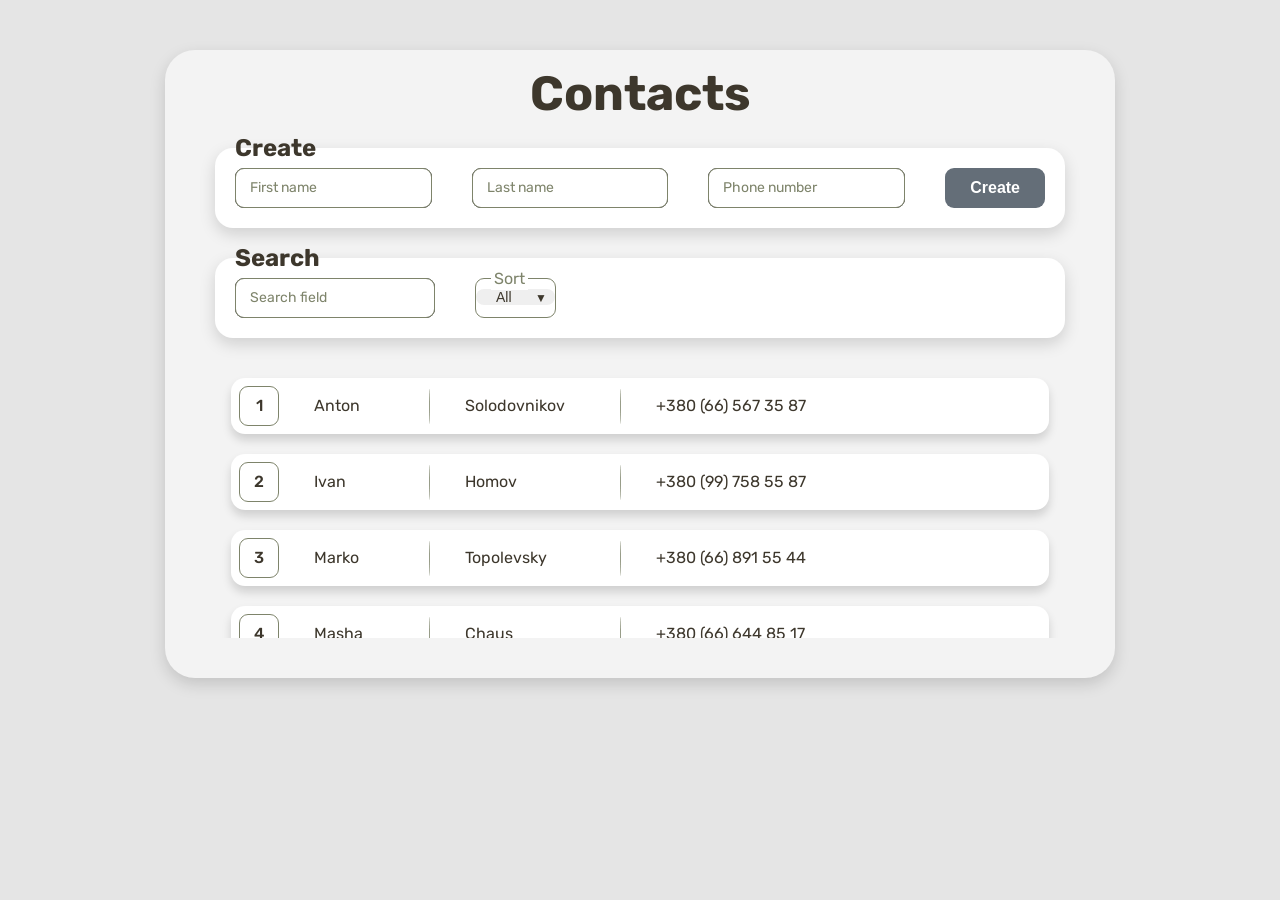
==== index.html @ b87a07ba "Added sort" ====
<!DOCTYPE html>
<html lang="en">

<head>
    <meta charset="UTF-8">
    <meta name="viewport" content="width=device-width, initial-scale=1.0">
    <link rel="stylesheet" href="css/reset.min.css">
    <link rel="stylesheet" href="css/style.css">
    <link href="https://fonts.googleapis.com/css2?family=Rubik:wght@300;400;500;600;700;800;900&display=swap"
        rel="stylesheet">

    <!-- ico -->
    <link rel="shortcut icon" href="img/icon.ico" type="image/x-icon">

    <title>Document</title>
</head>

<body>

    <section class="main-page">
        <div class="container">
            <div class="main-card">
                <div class="main-card-title">
                    Contacts
                </div>
                <div class="main-card-header">

                    <!-- Create card -->
                    <div class="card-secondary">

                        <!-- Create card title -->
                        <div class="create-title">
                            Create
                        </div>

                        <div class="create-inputs">

                            <!-- Input -->
                            <div class="create-input-wrapper">
                                <input type="text" class="input" required="required">
                                <span class="input-text">First name</span>
                            </div>

                            <!-- Input -->
                            <div class="create-input-wrapper">
                                <input type="text" class="input" required="required">
                                <span class="input-text">Last name</span>
                            </div>

                            <!-- Input -->
                            <div class="create-input-wrapper">
                                <input type="text" class="input" required="required">
                                <span class="input-text">Phone number</span>
                            </div>

                            <button class="create-button">
                                Create
                            </button>

                        </div>

                    </div>

                    <div class="card-secondary">

                        <!-- Create card title -->
                        <div class="create-title">
                            Search
                        </div>

                        <div class="create-inputs">

                            <!-- Search field -->
                            <div class="create-input-wrapper">
                                <input id="filterInput" type="text" class="input" required="required">
                                <span class="input-text">Search field</span>
                            </div>

                            <!-- Sort List -->
                            <div class="select">
                                <span class="input-text-select">Sort</span>
                                <select name="filter" class="filter">
                                    <option value="all">All</option>
                                    <option value="all">A - z</option>
                                    <option value="all">Z - a</option>
                                </select>
                            </div>

                        </div>

                    </div>
                </div>
                <ul id="contacts" class="main-card-body">
                    <li class="main-card-item">
                        <a href="#">
                            <div class="card-id">
                                1
                            </div>
                            <div class="card-first-name">
                                Anton
                            </div>
                            <span class="card-line"></span>
                            <div class="card-last-name">
                                Solodovnikov
                            </div>
                            <span class="card-line"></span>
                            <div class="card-phone-number">
                                +380 (66) 567 35 87
                            </div>
                        </a>
                    </li>

                    <li class="main-card-item">
                        <a href="#">
                            <div class="card-id">
                                2
                            </div>
                            <div class="card-first-name">
                                Ivan
                            </div>
                            <span class="card-line"></span>
                            <div class="card-last-name">
                                Homov
                            </div>
                            <span class="card-line"></span>
                            <div class="card-phone-number">
                                +380 (99) 758 55 87
                            </div>
                        </a>
                    </li>

                    <li class="main-card-item">
                        <a href="#">
                            <div class="card-id">
                                3
                            </div>
                            <div class="card-first-name">
                                Marko
                            </div>
                            <span class="card-line"></span>
                            <div class="card-last-name">
                                Topolevsky
                            </div>
                            <span class="card-line"></span>
                            <div class="card-phone-number">
                                +380 (66) 891 55 44
                            </div>
                        </a>
                    </li>

                    <li class="main-card-item">
                        <a href="#">
                            <div class="card-id">
                                4
                            </div>
                            <div class="card-first-name">
                                Masha
                            </div>
                            <span class="card-line"></span>
                            <div class="card-last-name">
                                Chaus
                            </div>
                            <span class="card-line"></span>
                            <div class="card-phone-number">
                                +380 (66) 644 85 17
                            </div>
                        </a>
                    </li>

                    <li class="main-card-item">
                        <a href="#">
                            <div class="card-id">
                                5
                            </div>
                            <div class="card-first-name">
                                Diana
                            </div>
                            <span class="card-line"></span>
                            <div class="card-last-name">
                                Vorobiova
                            </div>
                            <span class="card-line"></span>
                            <div class="card-phone-number">
                                +380 (66) 458 35 90
                            </div>
                        </a>
                    </li>

                    <li class="main-card-item">
                        <a href="#">
                            <div class="card-id">
                                6
                            </div>
                            <div class="card-first-name">
                                Dima
                            </div>
                            <span class="card-line"></span>
                            <div class="card-last-name">
                                Ivanov
                            </div>
                            <span class="card-line"></span>
                            <div class="card-phone-number">
                                +380 (66) 456 35 77
                            </div>
                        </a>
                    </li>

                </ul>
            </div>
        </div>
    </section>

    <script src="js/main.js"></script>
</body>

</html>
---- css/style.css ----
/* Basic */

* {
    box-sizing: border-box;
}

body {
    font-size: 16px;
    color: #3D372C;
}

/* Container */

.container {
    max-width: 950px;
    margin: 0 auto;
    padding: 50px 0;
}

/* Main page */

.main-page {
    height: 100vh;
    background: #E5E5E5;
    font-family: 'Rubik', sans-serif;
}

.main-card {
    width: 100%;
    min-height: 400px;
    height: 100%;
    border-radius: 30px;
    background: #F3F3F3;
    padding: 20px 50px 40px 50px;
    display: flex;
    flex-direction: column;
    align-items: center;
    box-shadow: 0px 6px 16px rgba(0, 0, 0, 0.15);
}

.main-card-title {
    font-weight: 700;
    font-size: 48px;
}

.main-card-header {
    width: 100%;
    display: flex;
    flex-direction: column;
}

.card-secondary {
    width: 100%;
    display: flex;
    flex-direction: column;
    background: #fff;
    border-radius: 18px;
    box-shadow: 0px 6px 16px rgba(0, 0, 0, 0.15);
    padding: 20px;
    position: relative;
    margin: 30px 0 0 0;
}

.create-title {
    font-size: 24px;
    font-weight: 700;
    position: absolute;
    top: 0;
    transform: translateY(-50%);
}

.create-inputs {
    width: 100%;
    display: flex;
    flex-direction: row;
}

.create-button {
    background: #646E78;
    border-radius: 9px;
    outline: none;
    border: 0;
    color: #fff;
    font-weight: 700;
    padding: 10px 25px;
    transition: all .2s ease-in-out;
}

.create-button:hover {
    background: #4a5158;
    transition: all .2s ease-in-out;
}

/* Inputs */

.create-input-wrapper {
    width: 200px;
    height: 40px;
    background: #000;
    border-radius: 9px;
    position: relative;
    margin-right: 40px;
}

.input {
    position: relative;
    width: 100%;
    height: 100%;
    border: 1.5px solid #7E846B;
    border-radius: 9px;
    outline: none;
    padding-left: 13px;
}

.input-text {
    position: absolute;
    top: 50%;
    left: 15px;
    transform: translateY(-50%);
    transition: all .3s ease-in-out;
    pointer-events: none;
    color: #7E846B;
    font-size: 14px;
}

.input:focus+.input-text, .input:valid+.input-text {
    top: 0;
    color: #7E846B;
    transition: all .3s ease-in-out;
    padding: 3px;
    background: #fff;
    font-size: 16px;
}

/* DropDown */

select {
    -webkit-appearance: none;
    -moz-appearance: none;
    appearance: none;
    border: none;
    outline: none;
    cursor: pointer;
    color: #3D372C;
    font-size: 14px;
}

.select::after {
    content: '\25BC';
    font-size: 12px;
    pointer-events: none;
    position: absolute;
    right: 8px;
    z-index: 3;
    transform: translateY(25%);
}

.select {
    position: relative;
    border: 1.5px solid #7E846B;
    border-radius: 9px;
    padding: 10px 0 10px 0;
}

.filter {
    overflow: hidden;
    border-radius: 9px;
    position: relative;
    z-index: 1;
    padding: 0 30px 0 20px;
}

.input-text-select {
    position: absolute;
    top: 0;
    left: 15px;
    transform: translateY(-50%);
    transition: all .3s ease-in-out;
    pointer-events: none;
    color: #7E846B;
    font-size: 14px;
    z-index: 2;
    padding: 3px;
    background: #fff;
    font-size: 16px;
}

option {
    color: #3D372C;
    font-size: 14px;
    width: 100%;
}

/* Card body */

.main-card-body {
    width: 100%;
    height: 280px;
    display: flex;
    flex-direction: column;
    margin: 20px 0 0 0;
    max-height: 280px;
    overflow-y: scroll;
    position: relative;
    padding: 0 1rem 0 1rem;
    scrollbar-width: 5px;
    padding-bottom: 20px;

}

.main-card-item a {
    width: 100%;
    background: #FFFFFF;
    box-shadow: 0px 6px 10px rgba(0, 0, 0, 0.15);
    border-radius: 14px;
    margin: 20px 0 0 0;
    display: flex;
    flex-direction: row;
    align-items: center;
    justify-content: start;
    padding: 8px;
    text-decoration: none;
    color: #3D372C;
}

.card-id {
    width: 40px;
    height: 40px;
    display: flex;
    justify-content: center;
    align-items: center;
    border: 1.5px solid #7E846B;
    border-radius: 9px;
    font-weight: 500;
}

.card-first-name {
    max-width: 80px;
    width: 100%;
    margin: 0 0 0 35px;
}

.card-last-name {
    max-width: 120px;
    width: 100%;
}

.card-line {
    height: 35px;
    width: 1px;
    margin: 0 35px;
    border-radius: 50%;
    background: rgba(126, 132, 107, .8);
}

#contacts::-webkit-scrollbar-track {
    -webkit-box-shadow: inset 0 0 6px rgba(0, 0, 0, 0.3);
    border-radius: 10px;
    background-color: #F5F5F5;
    width: 10px;
}

#contacts::-webkit-scrollbar {
    width: 12px;
    background-color: #F5F5F5;
}

#contacts::-webkit-scrollbar-thumb {
    border-radius: 10px;
    -webkit-box-shadow: inset 0 0 6px rgba(0, 0, 0, .3);
    background-color: #646E78;
    transition: all .2s ease-in-out;
}

#contacts::-webkit-scrollbar-thumb:hover {
    background: #4a5158;
    transition: all .2s ease-in-out;
}
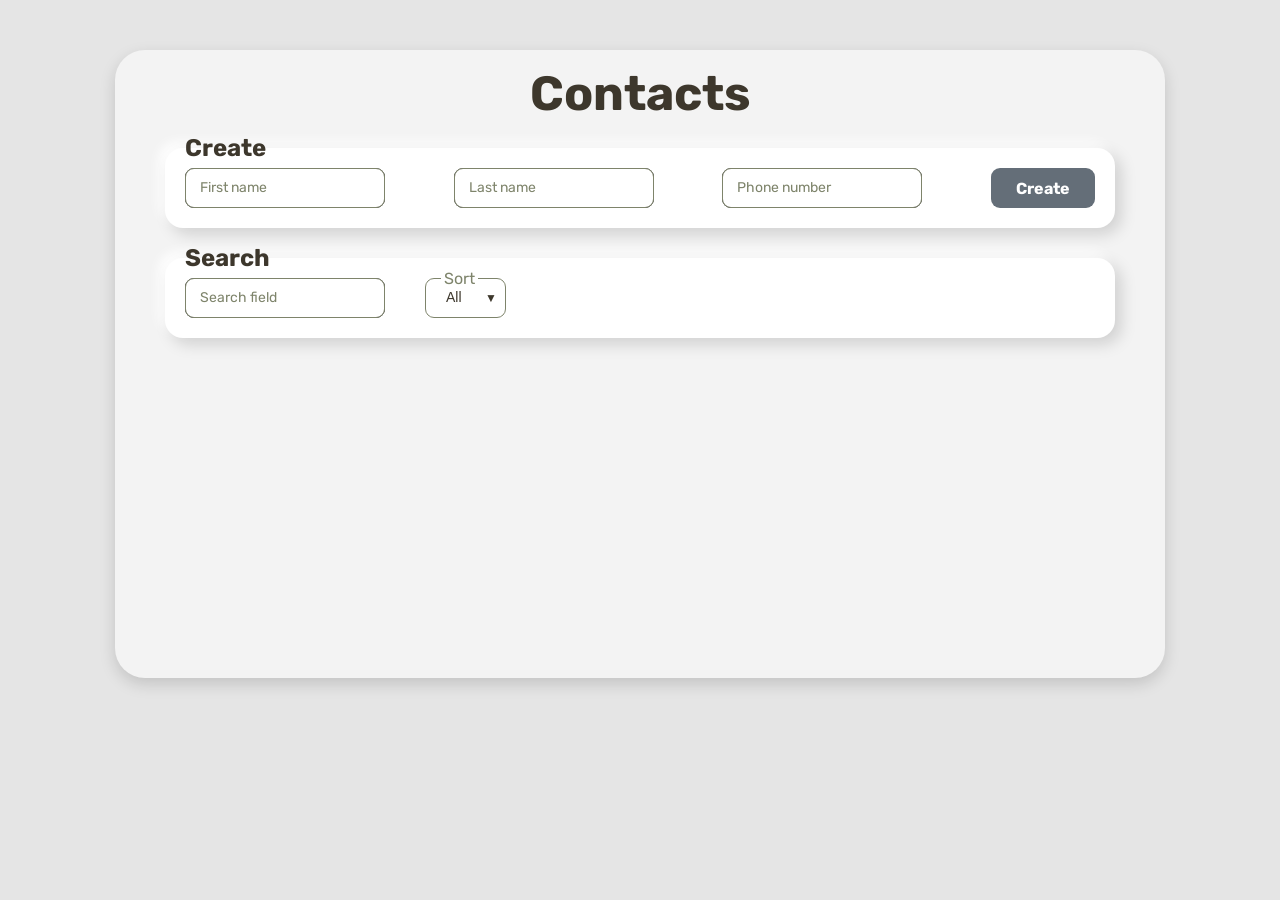
==== commit 6bdce21a: "Added 4th lab" ====
--- a/index.html
+++ b/index.html
@@ -6,8 +6,7 @@
     <meta name="viewport" content="width=device-width, initial-scale=1.0">
     <link rel="stylesheet" href="css/reset.min.css">
     <link rel="stylesheet" href="css/style.css">
-    <link href="https://fonts.googleapis.com/css2?family=Rubik:wght@300;400;500;600;700;800;900&display=swap"
-        rel="stylesheet">
+    <link href="https://fonts.googleapis.com/css2?family=Rubik:wght@300;400;500;600;700;800;900&display=swap" rel="stylesheet">
 
     <!-- ico -->
     <link rel="shortcut icon" href="img/icon.ico" type="image/x-icon">
@@ -33,28 +32,33 @@
                             Create
                         </div>
 
-                        <div class="create-inputs">
+                        <div class="create-inputs between">
 
                             <!-- Input -->
                             <div class="create-input-wrapper">
-                                <input type="text" class="input" required="required">
+                                <input type="hidden" id="saveindex">
+                                <input id="firstNameInput" type="text" class="input" required="required">
                                 <span class="input-text">First name</span>
                             </div>
 
                             <!-- Input -->
                             <div class="create-input-wrapper">
-                                <input type="text" class="input" required="required">
+                                <input id="lastNameInput" type="text" class="input" required="required">
                                 <span class="input-text">Last name</span>
                             </div>
 
                             <!-- Input -->
                             <div class="create-input-wrapper">
-                                <input type="text" class="input" required="required">
+                                <input id="number" type="text" class="input" required="required">
                                 <span class="input-text">Phone number</span>
                             </div>
 
-                            <button class="create-button">
+                            <button id="btnCreateContact" class="create-button">
                                 Create
+                            </button>
+
+                            <button id="btnSaveContact" class="create-button" style="display: none">
+                                Save
                             </button>
 
                         </div>
@@ -91,119 +95,7 @@
                     </div>
                 </div>
                 <ul id="contacts" class="main-card-body">
-                    <li class="main-card-item">
-                        <a href="#">
-                            <div class="card-id">
-                                1
-                            </div>
-                            <div class="card-first-name">
-                                Anton
-                            </div>
-                            <span class="card-line"></span>
-                            <div class="card-last-name">
-                                Solodovnikov
-                            </div>
-                            <span class="card-line"></span>
-                            <div class="card-phone-number">
-                                +380 (66) 567 35 87
-                            </div>
-                        </a>
-                    </li>
-
-                    <li class="main-card-item">
-                        <a href="#">
-                            <div class="card-id">
-                                2
-                            </div>
-                            <div class="card-first-name">
-                                Ivan
-                            </div>
-                            <span class="card-line"></span>
-                            <div class="card-last-name">
-                                Homov
-                            </div>
-                            <span class="card-line"></span>
-                            <div class="card-phone-number">
-                                +380 (99) 758 55 87
-                            </div>
-                        </a>
-                    </li>
-
-                    <li class="main-card-item">
-                        <a href="#">
-                            <div class="card-id">
-                                3
-                            </div>
-                            <div class="card-first-name">
-                                Marko
-                            </div>
-                            <span class="card-line"></span>
-                            <div class="card-last-name">
-                                Topolevsky
-                            </div>
-                            <span class="card-line"></span>
-                            <div class="card-phone-number">
-                                +380 (66) 891 55 44
-                            </div>
-                        </a>
-                    </li>
-
-                    <li class="main-card-item">
-                        <a href="#">
-                            <div class="card-id">
-                                4
-                            </div>
-                            <div class="card-first-name">
-                                Masha
-                            </div>
-                            <span class="card-line"></span>
-                            <div class="card-last-name">
-                                Chaus
-                            </div>
-                            <span class="card-line"></span>
-                            <div class="card-phone-number">
-                                +380 (66) 644 85 17
-                            </div>
-                        </a>
-                    </li>
-
-                    <li class="main-card-item">
-                        <a href="#">
-                            <div class="card-id">
-                                5
-                            </div>
-                            <div class="card-first-name">
-                                Diana
-                            </div>
-                            <span class="card-line"></span>
-                            <div class="card-last-name">
-                                Vorobiova
-                            </div>
-                            <span class="card-line"></span>
-                            <div class="card-phone-number">
-                                +380 (66) 458 35 90
-                            </div>
-                        </a>
-                    </li>
-
-                    <li class="main-card-item">
-                        <a href="#">
-                            <div class="card-id">
-                                6
-                            </div>
-                            <div class="card-first-name">
-                                Dima
-                            </div>
-                            <span class="card-line"></span>
-                            <div class="card-last-name">
-                                Ivanov
-                            </div>
-                            <span class="card-line"></span>
-                            <div class="card-phone-number">
-                                +380 (66) 456 35 77
-                            </div>
-                        </a>
-                    </li>
+                    
 
                 </ul>
             </div>
--- a/css/style.css
+++ b/css/style.css
@@ -1,7 +1,12 @@
 /* Basic */
+
+html, button {
+    font-family: 'Rubik', 'Arial', sans-serif;
+}
 
 * {
     box-sizing: border-box;
+    
 }
 
 body {
@@ -9,10 +14,11 @@
     color: #3D372C;
 }
 
+
 /* Container */
 
 .container {
-    max-width: 950px;
+    max-width: 1050px;
     margin: 0 auto;
     padding: 50px 0;
 }
@@ -22,7 +28,7 @@
 .main-page {
     height: 100vh;
     background: #E5E5E5;
-    font-family: 'Rubik', sans-serif;
+    
 }
 
 .main-card {
@@ -55,7 +61,8 @@
     flex-direction: column;
     background: #fff;
     border-radius: 18px;
-    box-shadow: 0px 6px 16px rgba(0, 0, 0, 0.15);
+    box-shadow: 6px 6px 16px rgba(0, 0, 0, 0.15),
+    -6px -6px 12px rgb(255, 255, 255);
     padding: 20px;
     position: relative;
     margin: 30px 0 0 0;
@@ -75,6 +82,10 @@
     flex-direction: row;
 }
 
+.between {
+    justify-content: space-between;
+}
+
 .create-button {
     background: #646E78;
     border-radius: 9px;
@@ -110,6 +121,10 @@
     border-radius: 9px;
     outline: none;
     padding-left: 13px;
+}
+
+.input.error-input {
+    border-color: rgb(230, 67, 67);
 }
 
 .input-text {
@@ -121,6 +136,7 @@
     pointer-events: none;
     color: #7E846B;
     font-size: 14px;
+    border-radius: 5px;
 }
 
 .input:focus+.input-text, .input:valid+.input-text {
@@ -164,9 +180,9 @@
 
 .filter {
     overflow: hidden;
-    border-radius: 9px;
     position: relative;
     z-index: 1;
+    background: rgba(0, 0, 0, 0);
     padding: 0 30px 0 20px;
 }
 
@@ -211,7 +227,8 @@
 .main-card-item a {
     width: 100%;
     background: #FFFFFF;
-    box-shadow: 0px 6px 10px rgba(0, 0, 0, 0.15);
+    box-shadow: 6px 6px 10px rgba(0, 0, 0, 0.15),
+    -5px -5px 8px #fff;
     border-radius: 14px;
     margin: 20px 0 0 0;
     display: flex;
@@ -223,6 +240,12 @@
     color: #3D372C;
 }
 
+.card-info {
+    width: 100%;
+    display: flex;
+    align-items: center;
+}
+
 .card-id {
     width: 40px;
     height: 40px;
@@ -248,9 +271,46 @@
 .card-line {
     height: 35px;
     width: 1px;
-    margin: 0 35px;
+    margin: 0 25px;
     border-radius: 50%;
     background: rgba(126, 132, 107, .8);
+}
+
+.card-button-wrapper {
+    display: flex;
+    justify-content: flex-end;
+}
+
+.card-btn {
+    border: 1.5px solid #646E78;
+    outline: none;
+    color: #646E78;
+    background: none;
+    font-weight: 700;
+    padding: 10px 25px;
+    border-radius: 9px;
+    font-size: 12px;
+    margin-left: 15px;
+    transition: all .2s ease-in-out;
+}
+
+.card-btn:hover {
+    background: #646E78;
+    color: #fff;
+    transition: all .2s ease-in-out;
+}
+
+.card-btn:last-child {
+    border: none;
+    background: #da4a48;
+    color: #fff;
+    transition: all .2s ease-in-out;
+}
+
+.card-btn:last-child:hover {
+    background: #c24341;
+    color: #fff;
+    transition: all .2s ease-in-out;
 }
 
 #contacts::-webkit-scrollbar-track {
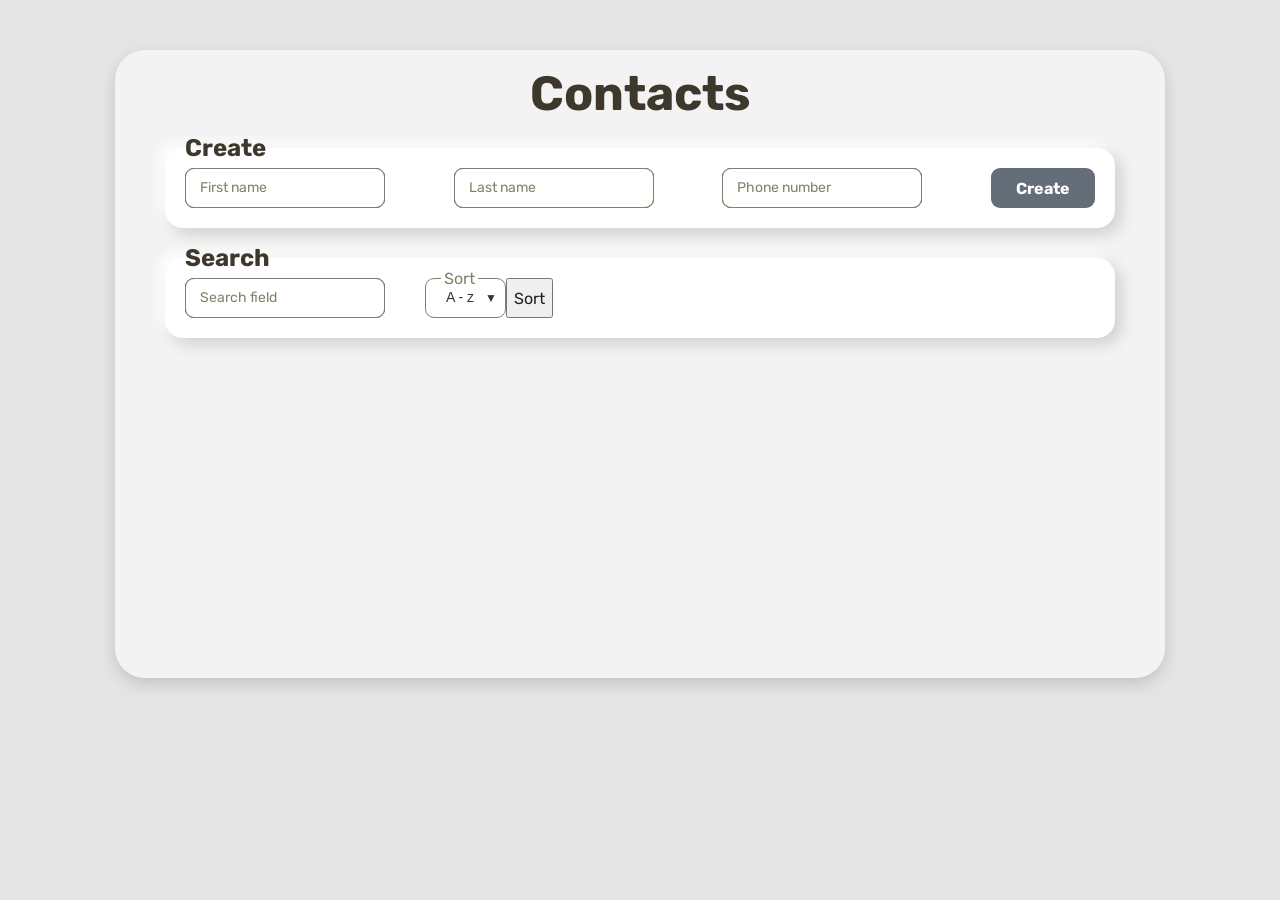
==== commit 1dcbe858: "Added sort" ====
--- a/index.html
+++ b/index.html
@@ -83,12 +83,13 @@
                             <!-- Sort List -->
                             <div class="select">
                                 <span class="input-text-select">Sort</span>
-                                <select name="filter" class="filter">
-                                    <option value="all">All</option>
-                                    <option value="all">A - z</option>
-                                    <option value="all">Z - a</option>
+                                <select id="sortFilter" name="filter" class="filter">
+                                    <option id="sortOption" value="ascending">A - z</option>
+                                    <option id="sortOption" value="descending">Z - a</option>
                                 </select>
                             </div>
+
+                            <button id="btnSort" class="btn-sort">Sort</button>
 
                         </div>
 
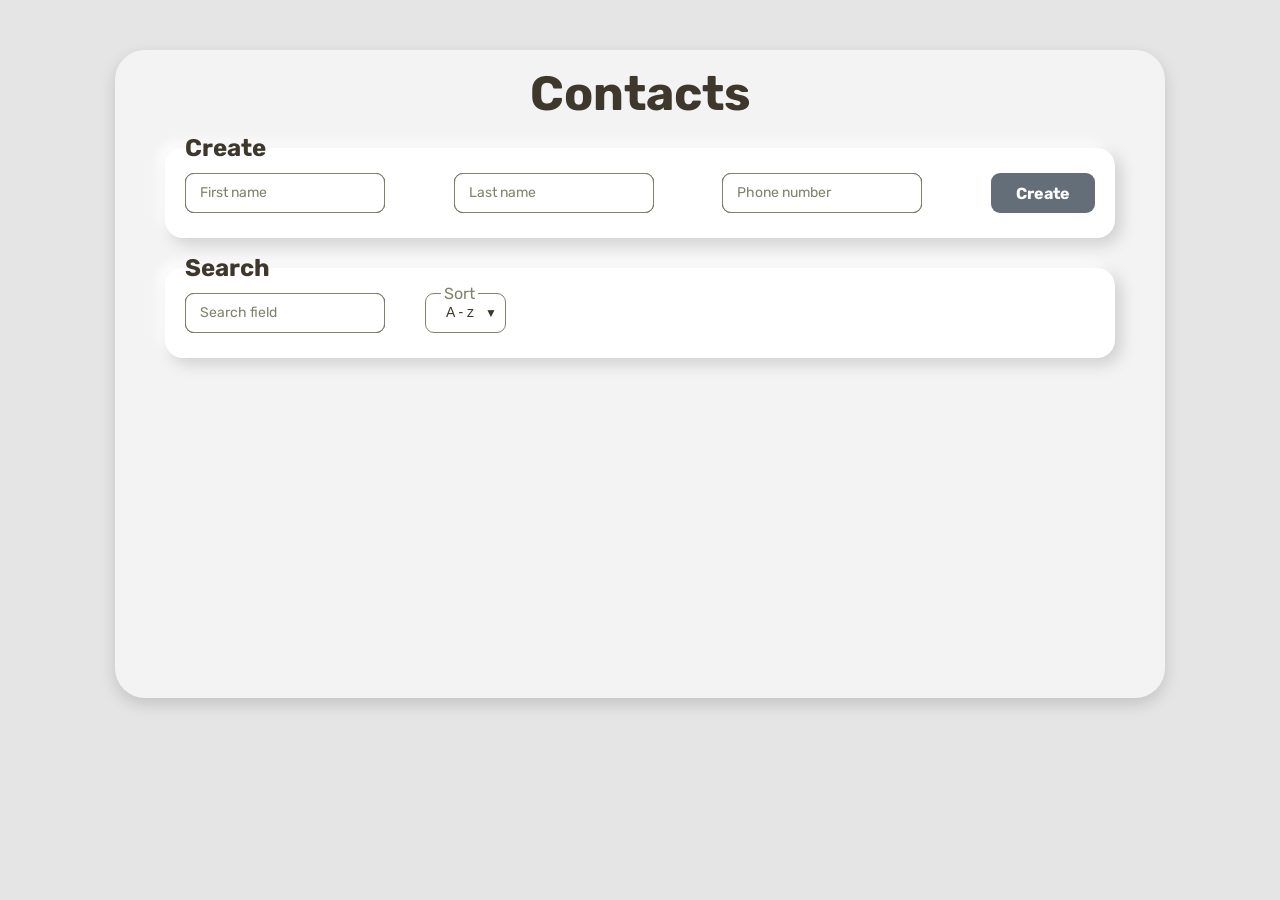
==== commit cb826da8: "Added Input Validator" ====
--- a/index.html
+++ b/index.html
@@ -35,16 +35,22 @@
                         <div class="create-inputs between">
 
                             <!-- Input -->
-                            <div class="create-input-wrapper">
+                            <div id="firstInputWrapper" class="create-input-wrapper">
                                 <input type="hidden" id="saveindex">
                                 <input id="firstNameInput" type="text" class="input" required="required">
                                 <span class="input-text">First name</span>
+                                <span class="input-check-icon"></span>
+                                <span class="input-error-icon"></span>
+                                <span class="input-error-text">Field cannot be blank</span>
                             </div>
 
                             <!-- Input -->
-                            <div class="create-input-wrapper">
+                            <div id="lastInputWrapper" class="create-input-wrapper">
                                 <input id="lastNameInput" type="text" class="input" required="required">
                                 <span class="input-text">Last name</span>
+                                <span class="input-check-icon"></span>
+                                <span class="input-error-icon"></span>
+                                <span class="input-error-text">Field cannot be blank</span>
                             </div>
 
                             <!-- Input -->
@@ -89,8 +95,6 @@
                                 </select>
                             </div>
 
-                            <button id="btnSort" class="btn-sort">Sort</button>
-
                         </div>
 
                     </div>
--- a/css/style.css
+++ b/css/style.css
@@ -63,7 +63,7 @@
     border-radius: 18px;
     box-shadow: 6px 6px 16px rgba(0, 0, 0, 0.15),
     -6px -6px 12px rgb(255, 255, 255);
-    padding: 20px;
+    padding: 25px 20px;
     position: relative;
     margin: 30px 0 0 0;
 }
@@ -127,6 +127,36 @@
     border-color: rgb(230, 67, 67);
 }
 
+.input-check-icon {
+    width: 20px;
+    height: 20px;
+    background: url('../img/check-circle.svg');
+    position: absolute;
+    right: 10px;
+    top: 50%;
+    transform: translateY(-50%);
+    visibility: hidden;
+}
+
+.input-error-icon {
+    width: 20px;
+    height: 20px;
+    background: url('../img/alert-circle.svg');
+    position: absolute;
+    right: 10px;
+    top: 50%;
+    transform: translateY(-50%);
+    visibility: hidden;
+}
+.input-error-text {
+    position: absolute;
+    font-size: 13px;
+    color: rgb(230, 67, 67);
+    bottom: -17px;
+    left: 2px;
+    visibility: hidden;
+}
+
 .input-text {
     position: absolute;
     top: 50%;
@@ -138,6 +168,37 @@
     font-size: 14px;
     border-radius: 5px;
 }
+
+.check .input-text {
+    color: #83E256;
+}
+.error .input-text {
+    color: #E26756;
+}
+
+.check .input {
+    border-color: #83E256;
+}
+.error .input {
+    border-color: #E26756;
+}
+
+.check .input-check-icon {
+    visibility: visible;
+}
+.error .input-check-icon {
+    visibility: hidden;
+}
+
+.check .input-error-text {
+    visibility: hidden;
+}
+.error .input-error-text, .error .input-error-icon {
+    visibility: visible;
+}
+
+
+
 
 .input:focus+.input-text, .input:valid+.input-text {
     top: 0;
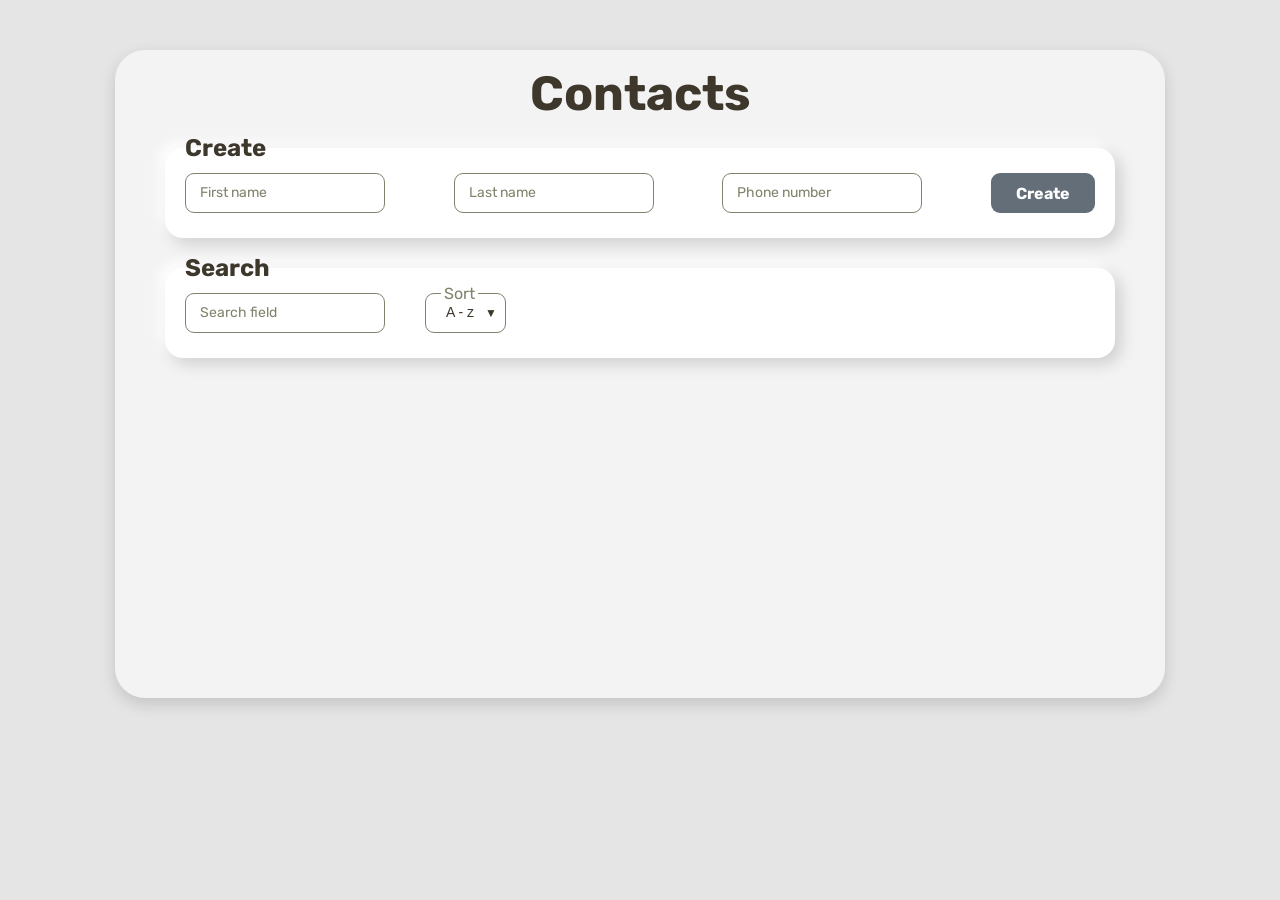
==== commit 0ecf1aa1: "Split the CSS file" ====
--- a/index.html
+++ b/index.html
@@ -4,9 +4,9 @@
 <head>
     <meta charset="UTF-8">
     <meta name="viewport" content="width=device-width, initial-scale=1.0">
-    <link rel="stylesheet" href="css/reset.min.css">
     <link rel="stylesheet" href="css/style.css">
-    <link href="https://fonts.googleapis.com/css2?family=Rubik:wght@300;400;500;600;700;800;900&display=swap" rel="stylesheet">
+    <link href="https://fonts.googleapis.com/css2?family=Rubik:wght@300;400;500;600;700;800;900&display=swap"
+        rel="stylesheet">
 
     <!-- ico -->
     <link rel="shortcut icon" href="img/icon.ico" type="image/x-icon">
@@ -100,7 +100,7 @@
                     </div>
                 </div>
                 <ul id="contacts" class="main-card-body">
-                    
+
 
                 </ul>
             </div>
--- a/css/style.css
+++ b/css/style.css
@@ -1,399 +1,38 @@
-/* Basic */
+@import "./reset.min.css";
 
-html, button {
-    font-family: 'Rubik', 'Arial', sans-serif;
-}
+@import "./global.css";
 
-* {
-    box-sizing: border-box;
-    
-}
+@import "./customScroll.css";
 
-body {
-    font-size: 16px;
-    color: #3D372C;
-}
+@import "./cardHeader.css";
 
+@import "./cardBody.css";
 
-/* Container */
-
-.container {
-    max-width: 1050px;
-    margin: 0 auto;
-    padding: 50px 0;
-}
-
-/* Main page */
-
-.main-page {
-    height: 100vh;
-    background: #E5E5E5;
-    
-}
-
-.main-card {
-    width: 100%;
-    min-height: 400px;
-    height: 100%;
-    border-radius: 30px;
-    background: #F3F3F3;
-    padding: 20px 50px 40px 50px;
-    display: flex;
-    flex-direction: column;
-    align-items: center;
-    box-shadow: 0px 6px 16px rgba(0, 0, 0, 0.15);
-}
-
-.main-card-title {
-    font-weight: 700;
-    font-size: 48px;
-}
-
-.main-card-header {
-    width: 100%;
-    display: flex;
-    flex-direction: column;
-}
-
-.card-secondary {
-    width: 100%;
-    display: flex;
-    flex-direction: column;
-    background: #fff;
-    border-radius: 18px;
-    box-shadow: 6px 6px 16px rgba(0, 0, 0, 0.15),
-    -6px -6px 12px rgb(255, 255, 255);
-    padding: 25px 20px;
-    position: relative;
-    margin: 30px 0 0 0;
-}
-
-.create-title {
-    font-size: 24px;
-    font-weight: 700;
-    position: absolute;
-    top: 0;
-    transform: translateY(-50%);
-}
-
-.create-inputs {
-    width: 100%;
-    display: flex;
-    flex-direction: row;
-}
-
-.between {
-    justify-content: space-between;
-}
-
-.create-button {
-    background: #646E78;
-    border-radius: 9px;
-    outline: none;
-    border: 0;
-    color: #fff;
-    font-weight: 700;
-    padding: 10px 25px;
-    transition: all .2s ease-in-out;
-}
-
-.create-button:hover {
-    background: #4a5158;
-    transition: all .2s ease-in-out;
-}
-
-/* Inputs */
-
-.create-input-wrapper {
-    width: 200px;
-    height: 40px;
-    background: #000;
-    border-radius: 9px;
-    position: relative;
-    margin-right: 40px;
-}
-
-.input {
-    position: relative;
-    width: 100%;
-    height: 100%;
-    border: 1.5px solid #7E846B;
-    border-radius: 9px;
-    outline: none;
-    padding-left: 13px;
-}
-
-.input.error-input {
-    border-color: rgb(230, 67, 67);
-}
-
-.input-check-icon {
-    width: 20px;
-    height: 20px;
-    background: url('../img/check-circle.svg');
-    position: absolute;
-    right: 10px;
-    top: 50%;
-    transform: translateY(-50%);
-    visibility: hidden;
-}
-
-.input-error-icon {
-    width: 20px;
-    height: 20px;
-    background: url('../img/alert-circle.svg');
-    position: absolute;
-    right: 10px;
-    top: 50%;
-    transform: translateY(-50%);
-    visibility: hidden;
-}
-.input-error-text {
-    position: absolute;
-    font-size: 13px;
-    color: rgb(230, 67, 67);
-    bottom: -17px;
-    left: 2px;
-    visibility: hidden;
-}
-
-.input-text {
-    position: absolute;
-    top: 50%;
-    left: 15px;
-    transform: translateY(-50%);
-    transition: all .3s ease-in-out;
-    pointer-events: none;
-    color: #7E846B;
-    font-size: 14px;
-    border-radius: 5px;
-}
-
-.check .input-text {
-    color: #83E256;
-}
-.error .input-text {
-    color: #E26756;
-}
-
-.check .input {
-    border-color: #83E256;
-}
-.error .input {
-    border-color: #E26756;
-}
-
-.check .input-check-icon {
-    visibility: visible;
-}
-.error .input-check-icon {
-    visibility: hidden;
-}
-
-.check .input-error-text {
-    visibility: hidden;
-}
-.error .input-error-text, .error .input-error-icon {
-    visibility: visible;
-}
+@import "./animations.css";
 
 
 
 
-.input:focus+.input-text, .input:valid+.input-text {
-    top: 0;
-    color: #7E846B;
-    transition: all .3s ease-in-out;
-    padding: 3px;
-    background: #fff;
-    font-size: 16px;
-}
 
-/* DropDown */
 
-select {
-    -webkit-appearance: none;
-    -moz-appearance: none;
-    appearance: none;
-    border: none;
-    outline: none;
-    cursor: pointer;
-    color: #3D372C;
-    font-size: 14px;
-}
 
-.select::after {
-    content: '\25BC';
-    font-size: 12px;
-    pointer-events: none;
-    position: absolute;
-    right: 8px;
-    z-index: 3;
-    transform: translateY(25%);
-}
 
-.select {
-    position: relative;
-    border: 1.5px solid #7E846B;
-    border-radius: 9px;
-    padding: 10px 0 10px 0;
-}
 
-.filter {
-    overflow: hidden;
-    position: relative;
-    z-index: 1;
-    background: rgba(0, 0, 0, 0);
-    padding: 0 30px 0 20px;
-}
 
-.input-text-select {
-    position: absolute;
-    top: 0;
-    left: 15px;
-    transform: translateY(-50%);
-    transition: all .3s ease-in-out;
-    pointer-events: none;
-    color: #7E846B;
-    font-size: 14px;
-    z-index: 2;
-    padding: 3px;
-    background: #fff;
-    font-size: 16px;
-}
 
-option {
-    color: #3D372C;
-    font-size: 14px;
-    width: 100%;
-}
 
-/* Card body */
 
-.main-card-body {
-    width: 100%;
-    height: 280px;
-    display: flex;
-    flex-direction: column;
-    margin: 20px 0 0 0;
-    max-height: 280px;
-    overflow-y: scroll;
-    position: relative;
-    padding: 0 1rem 0 1rem;
-    scrollbar-width: 5px;
-    padding-bottom: 20px;
 
-}
 
-.main-card-item a {
-    width: 100%;
-    background: #FFFFFF;
-    box-shadow: 6px 6px 10px rgba(0, 0, 0, 0.15),
-    -5px -5px 8px #fff;
-    border-radius: 14px;
-    margin: 20px 0 0 0;
-    display: flex;
-    flex-direction: row;
-    align-items: center;
-    justify-content: start;
-    padding: 8px;
-    text-decoration: none;
-    color: #3D372C;
-}
 
-.card-info {
-    width: 100%;
-    display: flex;
-    align-items: center;
-}
 
-.card-id {
-    width: 40px;
-    height: 40px;
-    display: flex;
-    justify-content: center;
-    align-items: center;
-    border: 1.5px solid #7E846B;
-    border-radius: 9px;
-    font-weight: 500;
-}
 
-.card-first-name {
-    max-width: 80px;
-    width: 100%;
-    margin: 0 0 0 35px;
-}
 
-.card-last-name {
-    max-width: 120px;
-    width: 100%;
-}
 
-.card-line {
-    height: 35px;
-    width: 1px;
-    margin: 0 25px;
-    border-radius: 50%;
-    background: rgba(126, 132, 107, .8);
-}
 
-.card-button-wrapper {
-    display: flex;
-    justify-content: flex-end;
-}
 
-.card-btn {
-    border: 1.5px solid #646E78;
-    outline: none;
-    color: #646E78;
-    background: none;
-    font-weight: 700;
-    padding: 10px 25px;
-    border-radius: 9px;
-    font-size: 12px;
-    margin-left: 15px;
-    transition: all .2s ease-in-out;
-}
 
-.card-btn:hover {
-    background: #646E78;
-    color: #fff;
-    transition: all .2s ease-in-out;
-}
 
-.card-btn:last-child {
-    border: none;
-    background: #da4a48;
-    color: #fff;
-    transition: all .2s ease-in-out;
-}
 
-.card-btn:last-child:hover {
-    background: #c24341;
-    color: #fff;
-    transition: all .2s ease-in-out;
-}
 
-#contacts::-webkit-scrollbar-track {
-    -webkit-box-shadow: inset 0 0 6px rgba(0, 0, 0, 0.3);
-    border-radius: 10px;
-    background-color: #F5F5F5;
-    width: 10px;
-}
 
-#contacts::-webkit-scrollbar {
-    width: 12px;
-    background-color: #F5F5F5;
-}
-
-#contacts::-webkit-scrollbar-thumb {
-    border-radius: 10px;
-    -webkit-box-shadow: inset 0 0 6px rgba(0, 0, 0, .3);
-    background-color: #646E78;
-    transition: all .2s ease-in-out;
-}
-
-#contacts::-webkit-scrollbar-thumb:hover {
-    background: #4a5158;
-    transition: all .2s ease-in-out;
-}
